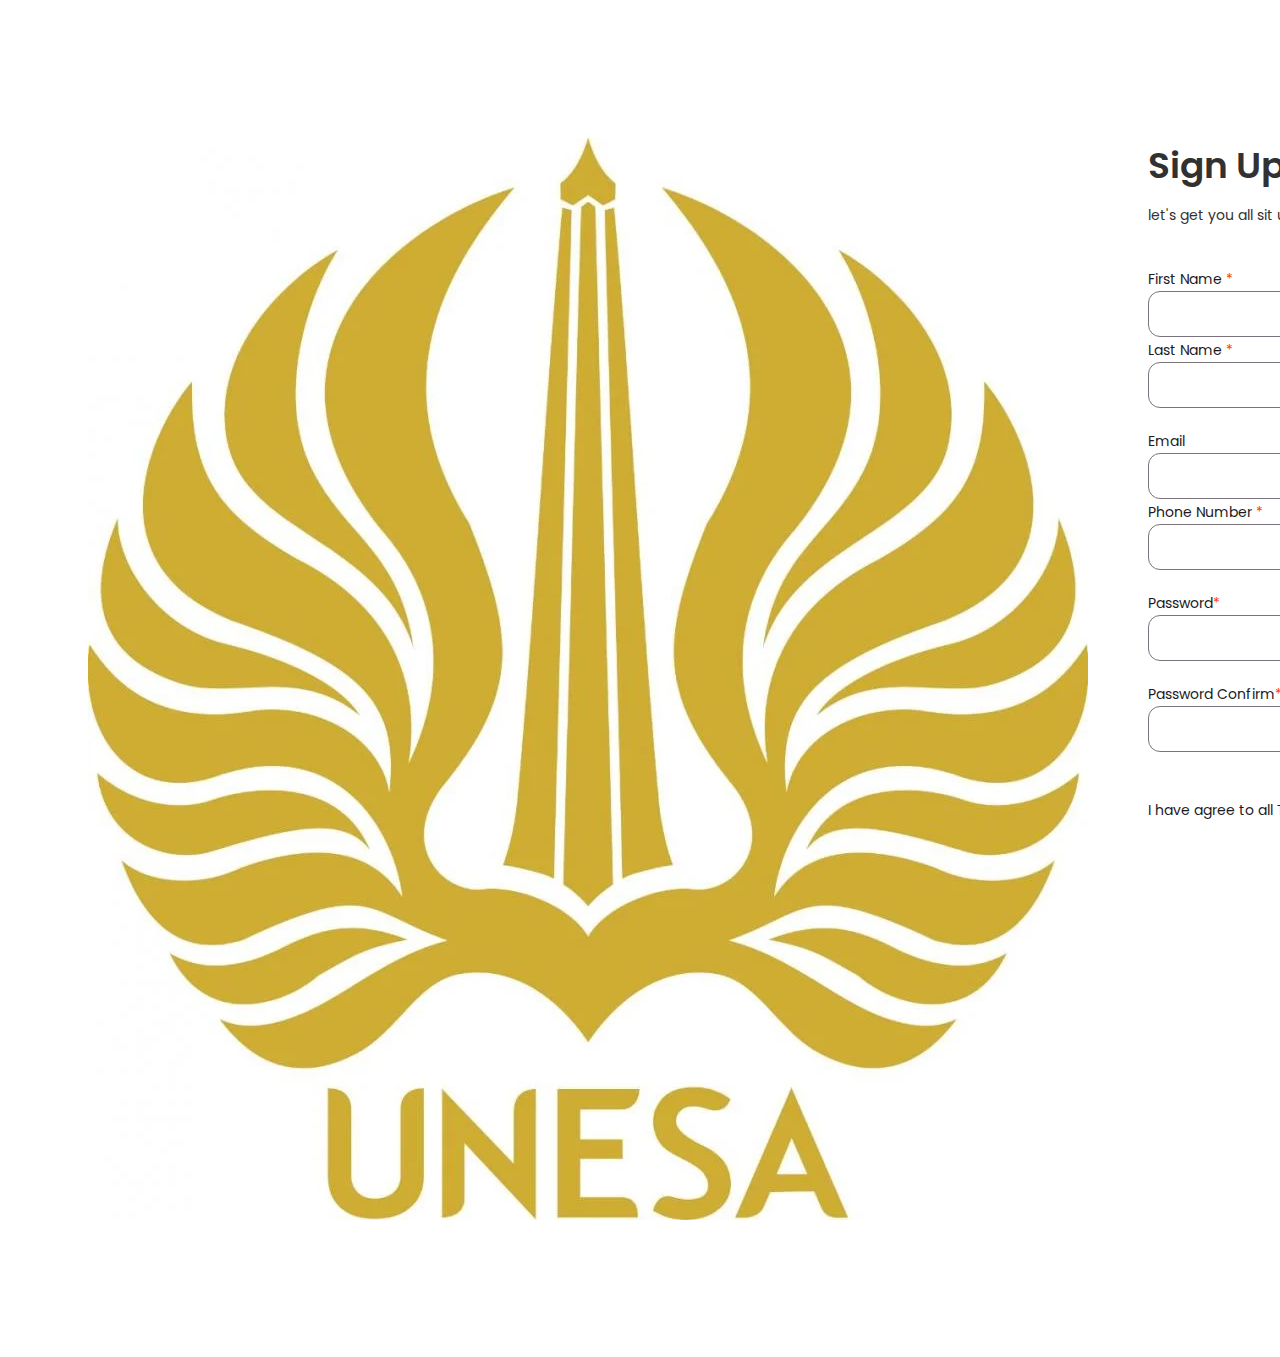
==== belajarhtml/slicing.html @ 0970eb3a "materi kamis 2 may" ====
<!DOCTYPE html>
<html lang="en">

<head>
    <meta charset="UTF-8">
    <meta name="viewport" content="width=device-width, initial-scale=1.0">
    <title>Belajar Slicing</title>
    <!-- CSS    -->
    <link rel="stylesheet" href="/belajarhtml/slicing.css">

    <!-- font -->
    <link rel="preconnect" href="https://fonts.googleapis.com">
    <link rel="preconnect" href="https://fonts.gstatic.com" crossorigin>
    <link
        href="https://fonts.googleapis.com/css2?family=Poppins:ital,wght@0,100;0,200;0,300;0,400;0,500;0,600;0,700;0,800;0,900;1,100;1,200;1,300;1,400;1,500;1,600;1,700;1,800;1,900&display=swap"
        rel="stylesheet">
</head>

<body>
    <main>
        <img src="/belajarhtml/image.webp" alt="X">
        <div class="card">
            <div class="card-header">
                <div class="title">Sign Up</div>
                <div class="decs">let's get you all sit up so you can access your personal account</div>
            </div>
            <div class="card-content">
                <div class="wrap-input">
                    <div class="input">
                        <label for="First-Name">First Name <span>*</span></label>
                        <input type="text">
                    </div>
                    <div class="input">
                        <label for="Last-Name">Last Name <span>*</span></label>
                        <input type="text">
                    </div>
                </div>
                <div class="wrap-input">
                    <div class="input">
                        <label for="Last-Name">Email<span></span></label>
                        <input type="text">
                    </div>
                    <div class="input">
                        <label for="First-Name">Phone Number <span>*</span></label>
                        <input type="text">
                    </div>
                </div>
                <div class="input">
                    <label for="First-Name">Password<span>*</span></label>
                    <input type="text">
                </div>
                <div class="input">
                    <label for="First-Name">Password Confirm<span>*</span></label>
                    <input type="text">
                </div>
                <div class="checkbox">
                    <input type="checkbox">
                    <label for="">I have agree to all Terms and Privacy Policies</label>
                </div>
            </div>
        </div>
    </main>
</body>

</html>
---- belajarhtml/slicing.css ----
@import url('https://fonts.googleapis.com/css2?family=Poppins:ital,wght@0,100;0,200;0,300;0,400;0,500;0,600;0,700;0,800;0,900;1,100;1,200;1,300;1,400;1,500;1,600;1,700;1,800;1,900&display=swap');
*{
    font-family: "Poppins";
}
main{
    display: flex;
    margin: 138px 80px 137px;
    gap: 60px;
}

.card-header{
    padding-bottom: 40px;
}

.title{
    font-size: 36px;
    font-weight: 600;
    color: #313131;
    padding-bottom: 12px;
}

.decs{
    font-size: 14px;
    font-weight: 400;
    color: #313131;
}

label{
    font-size: 14px;
    font-weight: 400;
    color: #1C1B1f;
}
label span{
    color: #FF3D00;
}

input{
    width: 100vh;
    padding: 12px;
    border-radius: 12px;
    border: 1px solid #79747e;
    box-sizing: border-box;
}

.card-content{
    width: 100%;
    box-sizing: border-box;
    display: flex;
    flex-direction: column;
    gap: 20px;
}

.checkbox{
    width: auto;
}
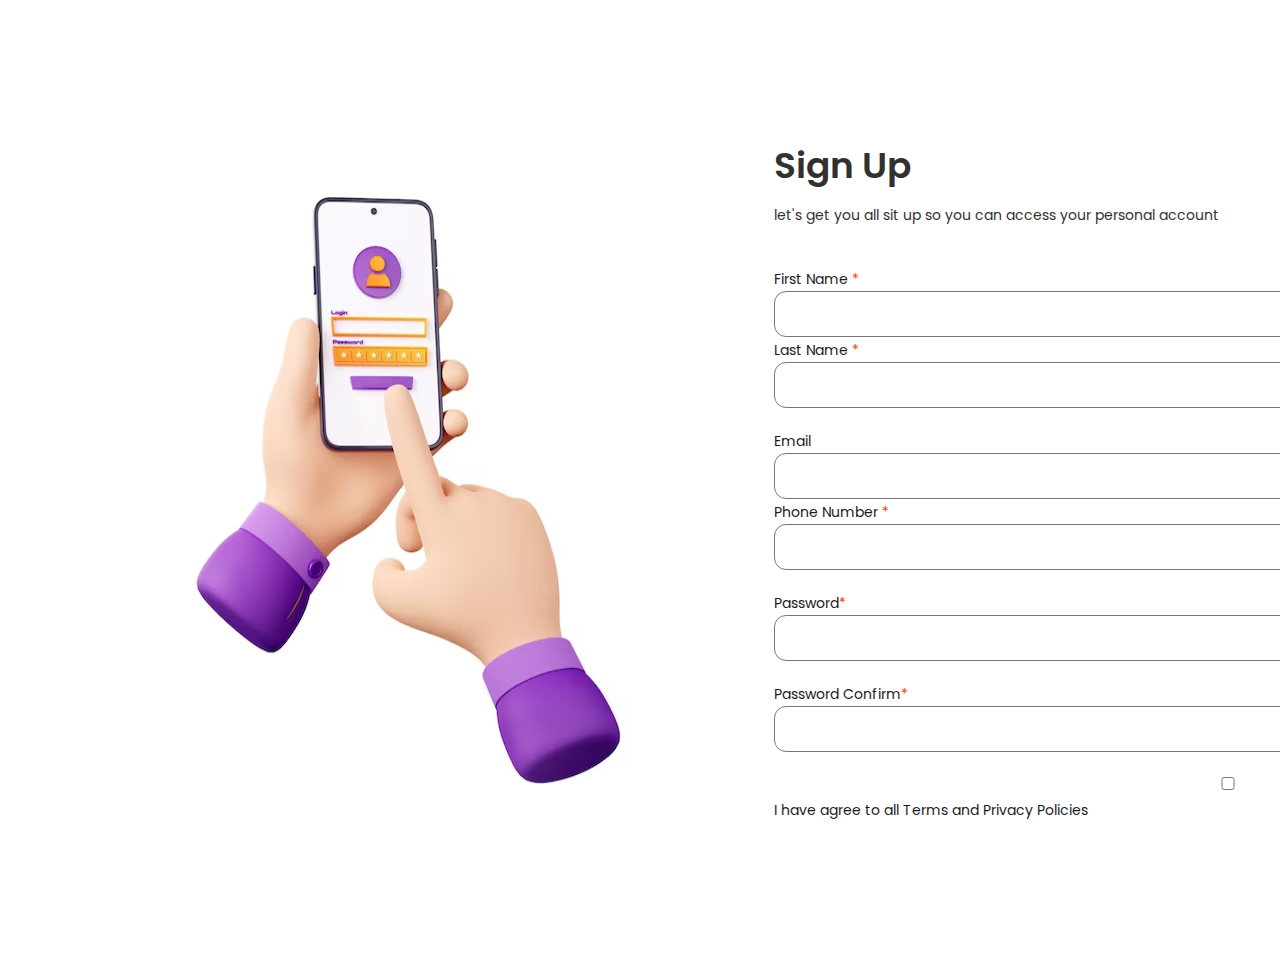
==== commit eb81f456: "ganti img" ====
--- a/belajarhtml/slicing.html
+++ b/belajarhtml/slicing.html
@@ -18,7 +18,7 @@
 
 <body>
     <main>
-        <img src="/belajarhtml/image.webp" alt="X">
+        <img src="/belajarhtml/img/img.png" alt="X">
         <div class="card">
             <div class="card-header">
                 <div class="title">Sign Up</div>
